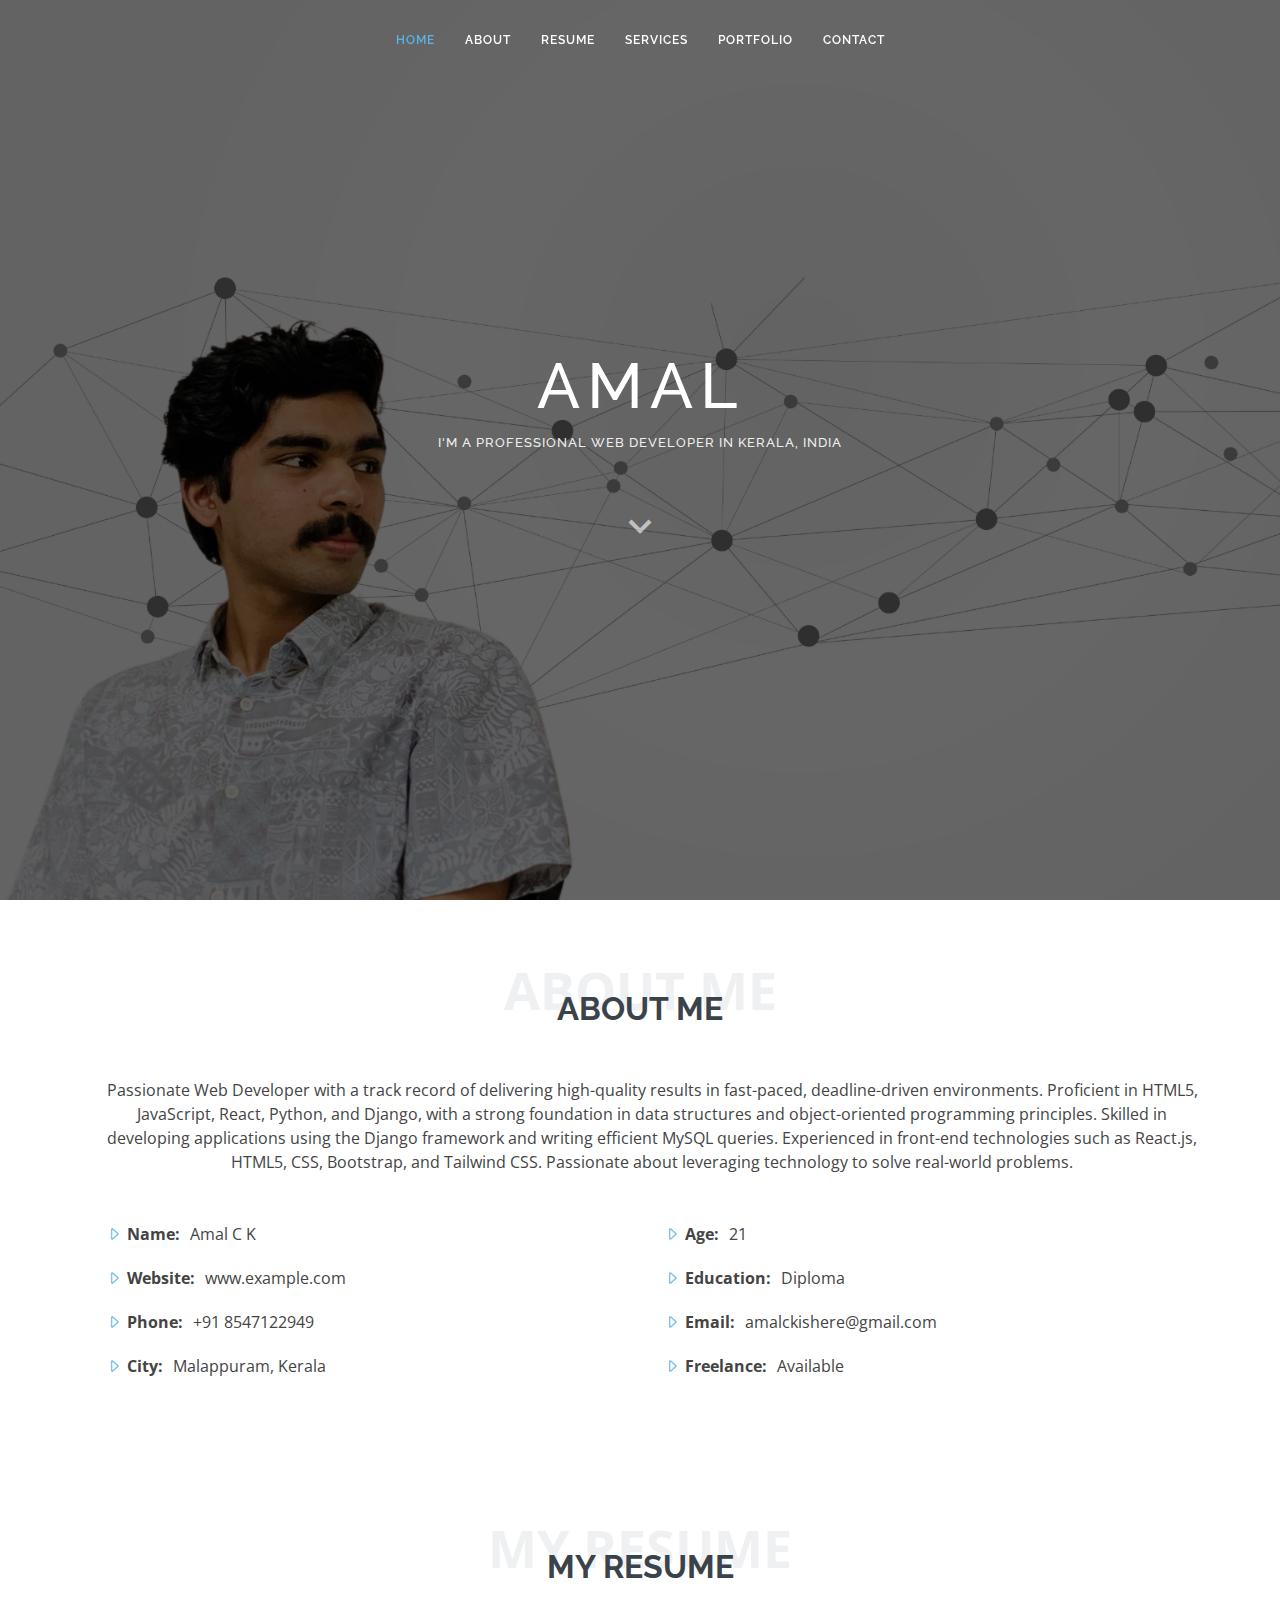
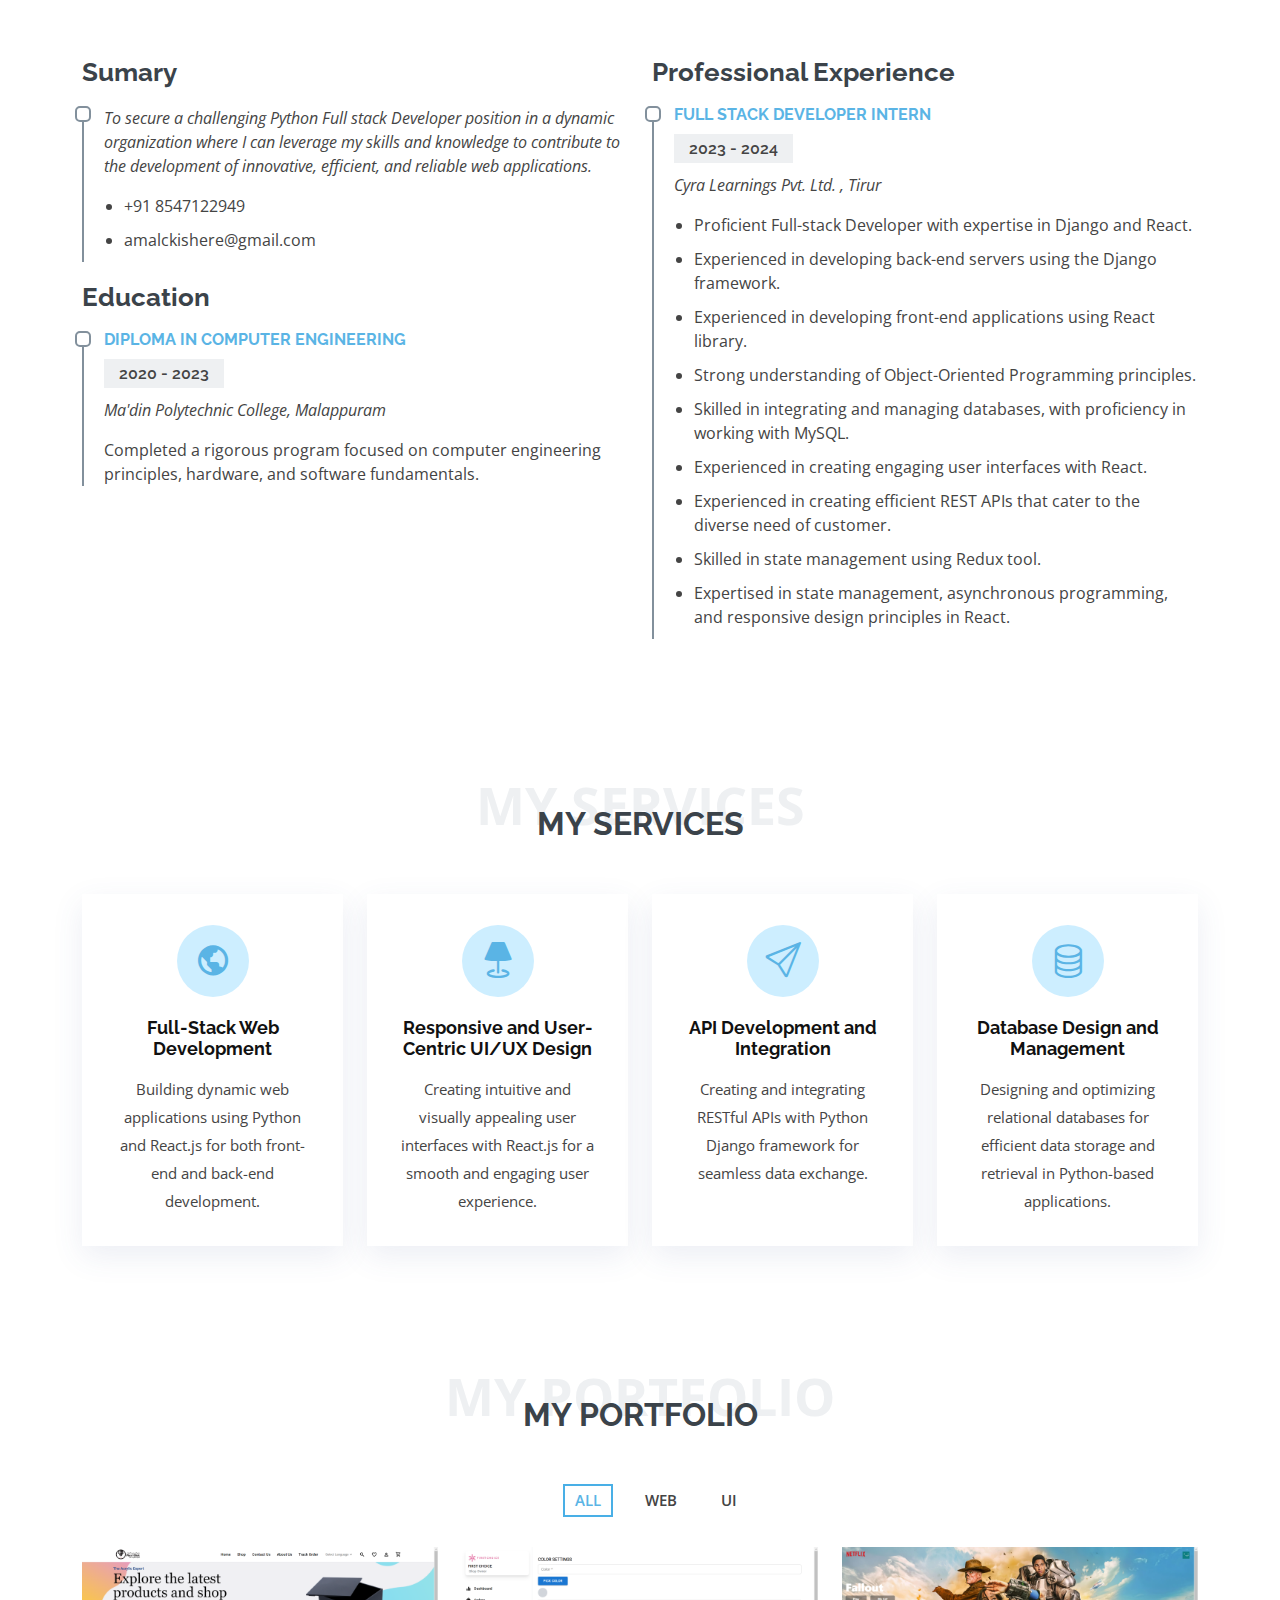
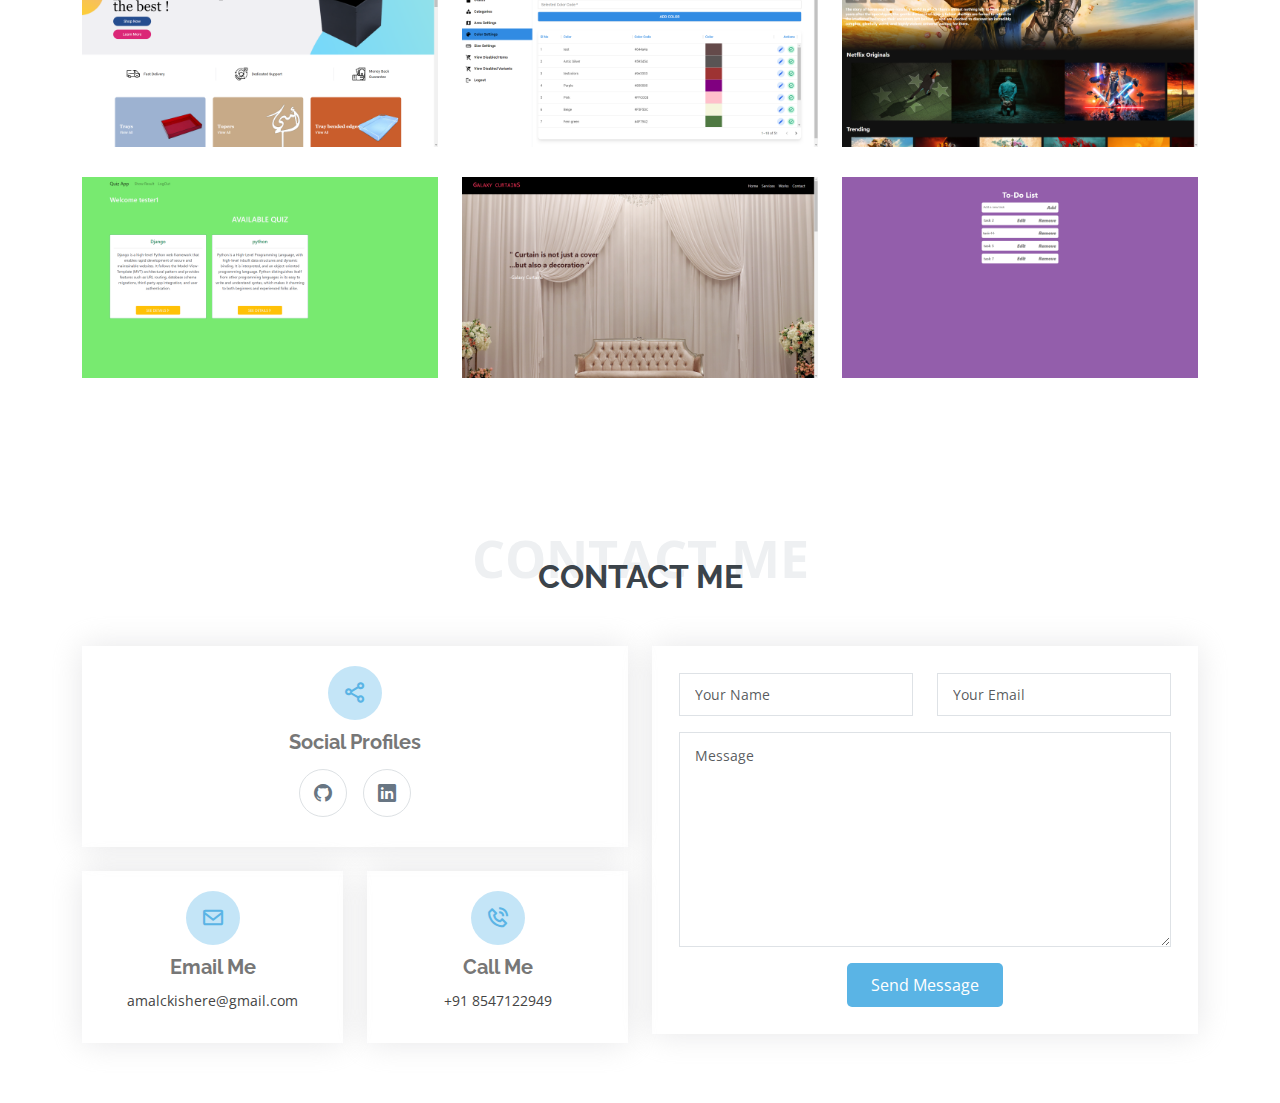
==== index.html @ 9fafeb35 "v1" ====
<!DOCTYPE html>
<html lang="en">

<head>
  <meta charset="utf-8">
  <meta content="width=device-width, initial-scale=1.0" name="viewport">

  <title>Amal C K</title>
  <meta content="" name="description">
  <meta content="" name="keywords">

  <!-- Favicons -->
  <link href="assets/img/favicon.ico" rel="icon">
  <link href="assets/img/apple-touch-icon.png" rel="apple-touch-icon">

  <!-- Google Fonts -->
  <link
    href="https://fonts.googleapis.com/css?family=Open+Sans:300,300i,400,400i,600,600i,700,700i|Raleway:300,300i,400,400i,500,500i,600,600i,700,700i|Satisfy"
    rel="stylesheet">

  <!-- Vendor CSS Files -->
  <link href="assets/vendor/bootstrap/css/bootstrap.min.css" rel="stylesheet">
  <link href="assets/vendor/bootstrap-icons/bootstrap-icons.css" rel="stylesheet">
  <link href="assets/vendor/boxicons/css/boxicons.min.css" rel="stylesheet">
  <link href="assets/vendor/glightbox/css/glightbox.min.css" rel="stylesheet">
  <link href="assets/vendor/swiper/swiper-bundle.min.css" rel="stylesheet">

  <!-- Template Main CSS File -->
  <link href="assets/css/style.css" rel="stylesheet">

</head>

<body>

  <!-- ======= Header ======= -->
  <header id="header" class="fixed-top d-flex justify-content-center align-items-center header-transparent">

    <nav id="navbar" class="navbar">
      <ul>
        <li><a class="nav-link scrollto active" href="#hero">Home</a></li>
        <li><a class="nav-link scrollto" href="#about">About</a></li>
        <li><a class="nav-link scrollto" href="#resume">Resume</a></li>
        <li><a class="nav-link scrollto" href="#services">Services</a></li>
        <li><a class="nav-link scrollto " href="#portfolio">Portfolio</a></li>
        <li><a class="nav-link scrollto" href="#contact">Contact</a></li>
      </ul>
      <i class="bi bi-list mobile-nav-toggle"></i>
    </nav><!-- .navbar -->

  </header><!-- End Header -->

  <!-- ======= Hero Section ======= -->
  <section id="hero">
    <div class="hero-container">
      <h1>Amal</h1>
      <h2>I'm a Professional Web Developer In Kerala, India</h2>
      <a href="#about" class="btn-scroll scrollto" title="Scroll Down"><i class="bx bx-chevron-down"></i></a>
    </div>
  </section><!-- End Hero -->

  <main id="main">

    <!-- ======= About Me Section ======= -->
    <section id="about" class="about">
      <div class="container">

        <div class="section-title">
          <span>About Me</span>
          <h2>About Me</h2>

        </div>

        <div class="row">
          <div class="d-flex flex-column align-items-stretch">
            <div class="content ps-lg-4 d-flex flex-column justify-content-center">
              <div class="mb-5 text-center">
                <p class="mx-auto">
                  Passionate Web Developer with a track record of delivering high-quality results in fast-paced,
                  deadline-driven environments.
                  Proficient in HTML5, JavaScript, React, Python, and Django, with a strong foundation in data
                  structures and object-oriented programming principles.
                  Skilled in developing applications using the Django framework and writing efficient MySQL queries.
                  Experienced in front-end technologies such as React.js, HTML5, CSS, Bootstrap, and Tailwind CSS.
                  Passionate about leveraging technology to solve real-world problems.
                </p>
              </div>
              <div class="row">
                <div class="col-lg-6">
                  <ul>
                    <li><i class="bi bi-caret-right"></i> <strong>Name:</strong> <span>Amal C K</span></li>
                    <li><i class="bi bi-caret-right"></i> <strong>Website:</strong> <span>www.example.com</span></li>
                    <li><i class="bi bi-caret-right"></i> <strong>Phone:</strong> <span>+91 8547122949</span></li>
                    <li><i class="bi bi-caret-right"></i> <strong>City:</strong> <span>Malappuram, Kerala</span></li>
                  </ul>
                </div>
                <div class="col-lg-6">
                  <ul>
                    <li><i class="bi bi-caret-right"></i> <strong>Age:</strong> <span>21</span></li>
                    <li><i class="bi bi-caret-right"></i> <strong>Education:</strong> <span>Diploma</span></li>
                    <li><i class="bi bi-caret-right"></i> <strong>Email:</strong> <span>amalckishere@gmail.com</span>
                    </li>
                    <li><i class="bi bi-caret-right"></i> <strong>Freelance:</strong> <span>Available</span></li>
                  </ul>
                </div>
              </div>
            </div>
            <!-- End .content-->
          </div>
        </div>

      </div>
    </section><!-- End About Me Section -->

    <!-- ======= My Resume Section ======= -->
    <section id="resume" class="resume">
      <div class="container">

        <div class="section-title">
          <span>My Resume</span>
          <h2>My Resume</h2>
          <!-- <p>Sit sint consectetur velit quisquam cupiditate impedit suscipit alias</p> -->
        </div>

        <div class="row">
          <div class="col-lg-6">
            <h3 class="resume-title">Sumary</h3>
            <div class="resume-item pb-0">
              <p><em>To secure a challenging Python Full stack Developer position in a dynamic organization where I can
                  leverage my skills and knowledge to
                  contribute to the development of innovative, efficient, and reliable web applications.
                </em></p>
              <p>
              <ul>
                <li>+91 8547122949</li>
                <li>amalckishere@gmail.com</li>
              </ul>
              </p>
            </div>

            <h3 class="resume-title">Education</h3>
            <div class="resume-item">
              <h4>Diploma in Computer Engineering</h4>
              <h5>2020 - 2023</h5>
              <p><em>Ma'din Polytechnic College, Malappuram</em></p>
              <p>Completed a rigorous program focused on computer engineering principles, hardware, and software
                fundamentals.</p>
            </div>
          </div>
          <div class="col-lg-6">
            <h3 class="resume-title">Professional Experience</h3>
            <div class="resume-item">
              <h4>Full stack Developer Intern</h4>
              <h5>2023 - 2024</h5>
              <p><em>Cyra Learnings Pvt. Ltd. , Tirur</em></p>
              <p>
              <ul>
                <li>Proficient Full-stack Developer with expertise in Django and React.</li>
                <li>Experienced in developing back-end servers using the Django framework. </li>
                <li>Experienced in developing front-end applications using React library.</li>
                <li>Strong understanding of Object-Oriented Programming principles.</li>
                <li>Skilled in integrating and managing databases, with proficiency in working with MySQL.</li>
                <li>Experienced in creating engaging user interfaces with React.</li>
                <li>Experienced in creating efficient REST APIs that cater to the diverse need of customer.</li>
                <li>Skilled in state management using Redux tool.</li>
                <li>Expertised in state management, asynchronous programming, and responsive design principles in React.
                </li>
              </ul>
              </p>
            </div>
          </div>
        </div>
      </div>
    </section><!-- End My Resume Section -->

    <!-- ======= My Services Section ======= -->
    <section id="services" class="services">
      <div class="container">

        <div class="section-title">
          <span>My Services</span>
          <h2>My Services</h2>
          <!-- <p>Sit sint consectetur velit quisquam cupiditate impedit suscipit alias</p> -->
        </div>

        <div class="row">
          <div class="col-md-6 col-lg-3 d-flex align-items-stretch mb-5 mb-lg-0">
            <div class="icon-box">
              <div class="icon"><i class="bx bx-world"></i></div>
              <h4 class="title"><a class="scrollto " href="#portfolio">Full-Stack Web Development</a></h4>
              <p class="description">Building dynamic web applications using Python and React.js for both front-end and
                back-end development.</p>
            </div>
          </div>

          <div class="col-md-6 col-lg-3 d-flex align-items-stretch mb-5 mb-lg-0">
            <div class="icon-box">
              <div class="icon"><i class="bi bi-lamp-fill"></i></div>
              <h4 class="title"><a class="scrollto " href="#portfolio">Responsive and User-Centric UI/UX Design</a></h4>
              <p class="description">Creating intuitive and visually appealing user interfaces with React.js for a
                smooth and engaging user experience.</p>
            </div>
          </div>

          <div class="col-md-6 col-lg-3 d-flex align-items-stretch mb-5 mb-lg-0">
            <div class="icon-box">
              <div class="icon"><i class="bi bi-send"></i></div>
              <h4 class="title"><a class="scrollto " href="#portfolio">API Development and Integration</a></h4>
              <p class="description">Creating and integrating RESTful APIs with Python Django framework for seamless
                data exchange.</p>
            </div>
          </div>

          <div class="col-md-6 col-lg-3 d-flex align-items-stretch mb-5 mb-lg-0">
            <div class="icon-box">
              <div class="icon"><i class="bi bi-database"></i></div>
              <h4 class="title"><a class="scrollto " href="#portfolio">Database Design and Management</a></h4>
              <p class="description">Designing and optimizing relational databases for efficient data storage and
                retrieval in Python-based applications.</p>
            </div>
          </div>

        </div>

      </div>
    </section><!-- End My Services Section -->

    <!-- ======= My Portfolio Section ======= -->
    <section id="portfolio" class="portfolio">
      <div class="container">

        <div class="section-title">
          <span>My Portfolio</span>
          <h2>My Portfolio</h2>
        </div>

        <ul id="portfolio-flters" class="d-flex justify-content-center">
          <li data-filter="*" class="filter-active">All</li>
          <li data-filter=".filter-web">Web</li>
          <li data-filter=".filter-ui">UI</li>
        </ul>

        <div class="row portfolio-container">

          <div class="col-lg-4 col-md-6 portfolio-item filter-web">
            <a href="plexiclick-details.html" class="details-link" title="More Details">
              <div class="portfolio-img"><img src="assets/img/portfolio/plexiclick/plexiclick-home.png" class="img-fluid" alt=""></div>
              <div class="portfolio-info">
                <h4>Plexi Clicks</h4>
                <p>E-commerce web application</p>
              </div>
            </a>
          </div>

          <div class="col-lg-4 col-md-6 portfolio-item filter-ui">
            <a href="firstchoice-details.html" class="details-link" title="More Details">
              <div class="portfolio-img"><img src="assets/img/portfolio/firstchoice/firstchoice-home.png" class="img-fluid" alt=""></div>
              <div class="portfolio-info">
                <h4>First Choice</h4>
                <p>Admin Panel for E-commerce web application</p>
              </div>
            </a>
          </div>

          <div class="col-lg-4 col-md-6 portfolio-item filter-ui">
            <a href="netflix-details.html" class="details-link" title="More Details">
              <div class="portfolio-img"><img src="assets/img/portfolio/netflix/netflix-home.png" class="img-fluid" alt=""></div>
              <div class="portfolio-info">
                <h4>Netflix</h4>
                <p>UI clone using react.js</p>
              </div>
            </a>
          </div>

          <div class="col-lg-4 col-md-6 portfolio-item filter-web">
            <a href="quizbox-details.html" class="details-link" title="More Details">
              <div class="portfolio-img"><img src="assets/img/portfolio/quizbox/quizbox-home.png" class="img-fluid" alt=""></div>
              <div class="portfolio-info">
                <h4>QuizBox</h4>
                <p>MCQ Web application</p>
              </div>
            </a>
          </div>

          <div class="col-lg-4 col-md-6 portfolio-item filter-web">
            <a href="galaxy-details.html" class="details-link" title="More Details">
              <div class="portfolio-img"><img src="assets/img/portfolio/galaxy/galaxy-home.png" class="img-fluid" alt=""></div>
              <div class="portfolio-info">
                <h4>Galaxy Curtains</h4>
                <p>Static Website for Galaxy Curtains</p>
              </div>
            </a>
          </div>

          <div class="col-lg-4 col-md-6 portfolio-item filter-ui">
            <a href="todo-details.html" class="details-link" title="More Details">
              <div class="portfolio-img"><img src="assets/img/portfolio/todo/todo-home.png" class="img-fluid" alt=""></div>
              <div class="portfolio-info">
                <h4>Todo</h4>
                <p>Basic todo application using react.js</p>
              </div>
            </a>
          </div>

        </div>

      </div>
    </section><!-- End My Portfolio Section -->
    <!-- ======= Contact Me Section ======= -->
    <section id="contact" class="contact">
      <div class="container">

        <div class="section-title">
          <span>Contact Me</span>
          <h2>Contact Me</h2>
        </div>

        <div class="row">

          <div class="col-lg-6">

            <div class="row">
              <div class="col-md-12">
                <div class="info-box">
                  <i class="bx bx-share-alt"></i>
                  <h3>Social Profiles</h3>
                  <div class="social-links">
                    <!-- <a href="#" class="twitter"><i class="bi bi-twitter"></i></a>
                    <a href="#" class="facebook"><i class="bi bi-facebook"></i></a>
                    <a href="#" class="instagram"><i class="bi bi-instagram"></i></a> -->
                    <a href="https://github.com/amal-ck" target="_blank" rel="noopener noreferrer" class="github"><i class="bi bi-github"></i></a>
                    <a href="https://www.linkedin.com/in/amal-c-k/" target="_blank" rel="noopener noreferrer" class="linkedin"><i class="bi bi-linkedin"></i></a>
                  </div>
                </div>
              </div>
              <div class="col-md-6">
                <div class="info-box mt-4">
                  <i class="bx bx-envelope"></i>
                  <h3>Email Me</h3>
                  <p>amalckishere@gmail.com</p>
                </div>
              </div>
              <div class="col-md-6">
                <div class="info-box mt-4">
                  <i class="bx bx-phone-call"></i>
                  <h3>Call Me</h3>
                  <p>+91 8547122949</p>
                </div>
              </div>
            </div>

          </div>

          <div class="col-lg-6">
            <form action="https://api.web3forms.com/submit" method="POST" class="php-email-form">
              <div class="row">
                <input type="hidden" name="access_key" value="85ce269a-a20a-4e6d-b5da-5fd40c11bcf3">
                <div class="col-md-6 form-group">
                  <input type="text" name="name" class="form-control" id="name" placeholder="Your Name" required>
                </div>
                <div class="col-md-6 form-group mt-3 mt-md-0">
                  <input type="email" class="form-control" name="email" id="email" placeholder="Your Email" required>
                </div>
              </div>
              <div class="form-group mt-3">
                <textarea class="form-control" name="message" rows="9" placeholder="Message" required></textarea>
              </div>
              <div class="my-3">
                <div class="loading">Loading</div>
                <div class="error-message"></div>
                <div class="sent-message">Your message has been sent. Thank you!</div>
              </div>
              <div class="text-center"><button type="submit">Send Message</button></div>
            </form>
            </div>
            
        </div>

      </div>
    </section><!-- End Contact Me Section -->

  </main><!-- End #main -->
  <a href="#" class="back-to-top d-flex align-items-center justify-content-center"><i
      class="bi bi-arrow-up-short"></i></a>

  <!-- Vendor JS Files -->
  <script src="assets/vendor/bootstrap/js/bootstrap.bundle.min.js"></script>
  <script src="assets/vendor/glightbox/js/glightbox.min.js"></script>
  <script src="assets/vendor/isotope-layout/isotope.pkgd.min.js"></script>
  <script src="assets/vendor/swiper/swiper-bundle.min.js"></script>
  <script src="assets/vendor/waypoints/noframework.waypoints.js"></script>

  <!-- Template Main JS File -->
  <script src="assets/js/main.js"></script>

</body>

</html>
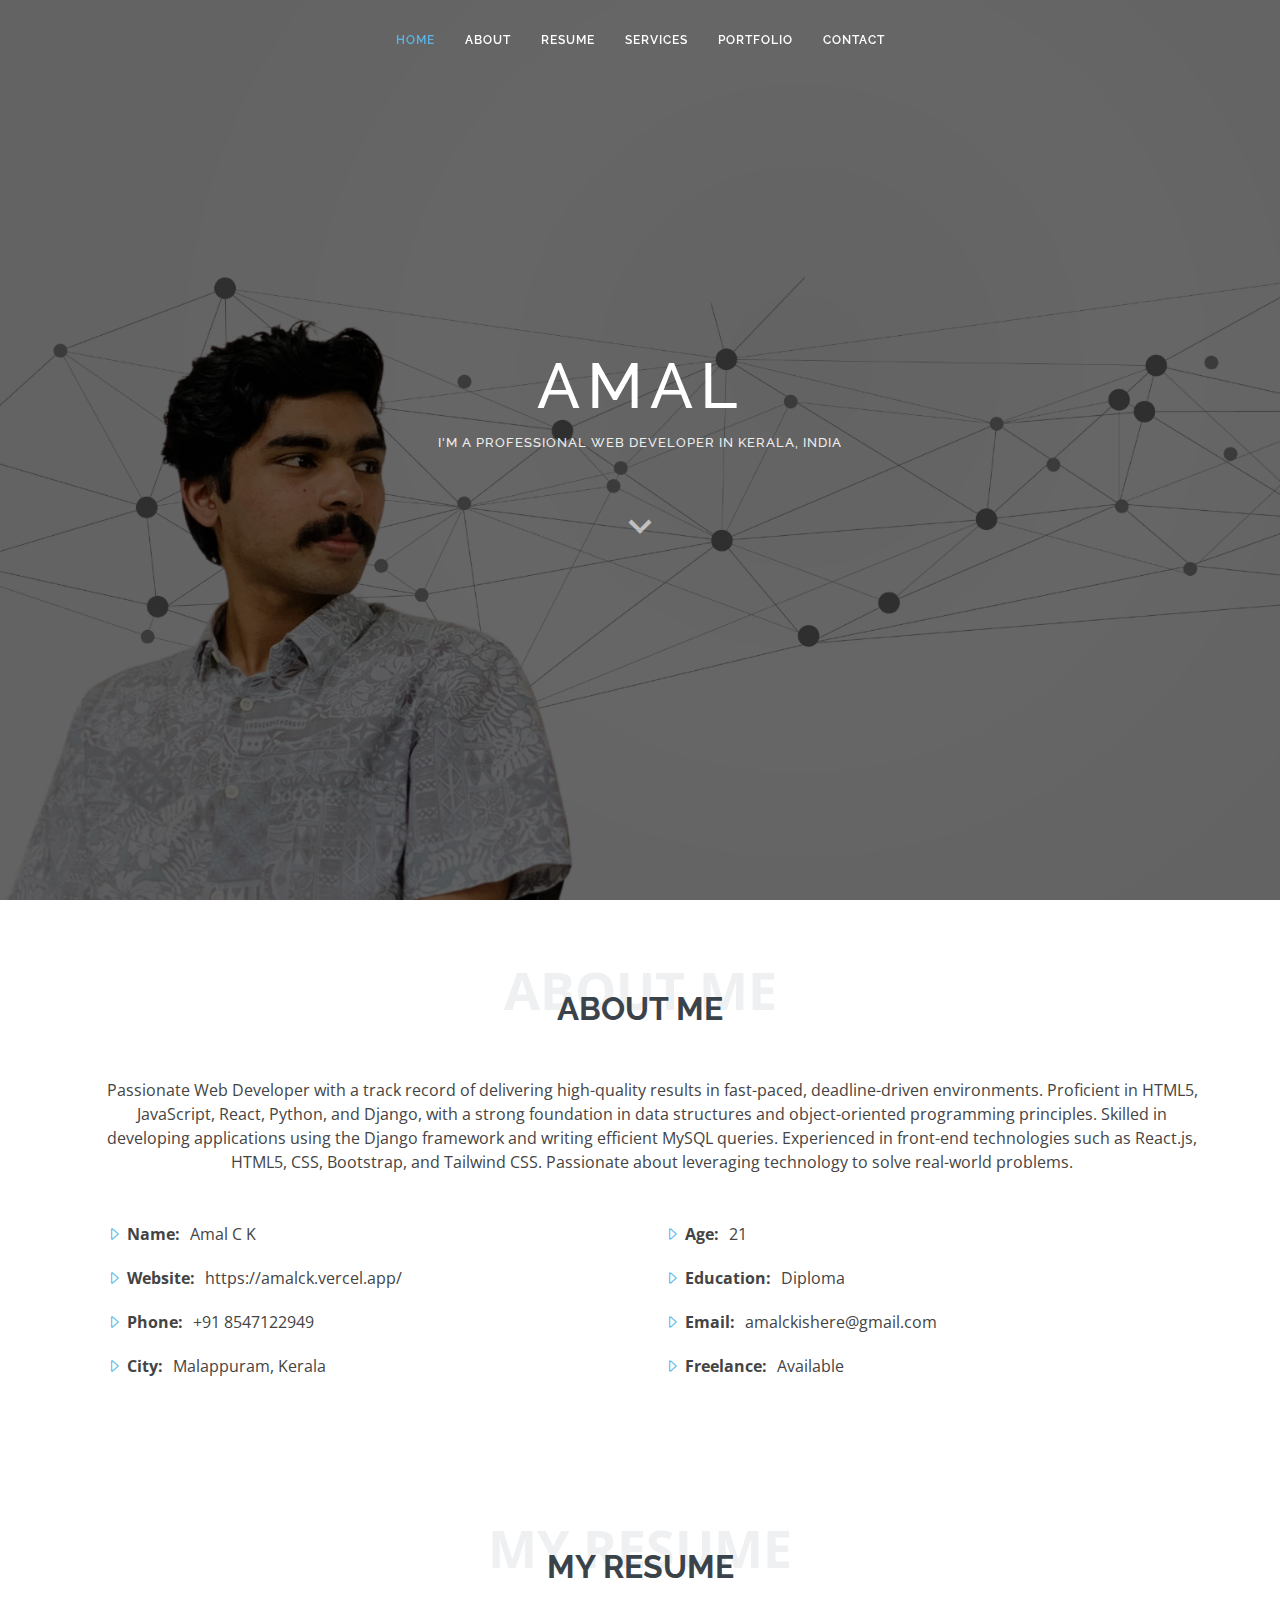
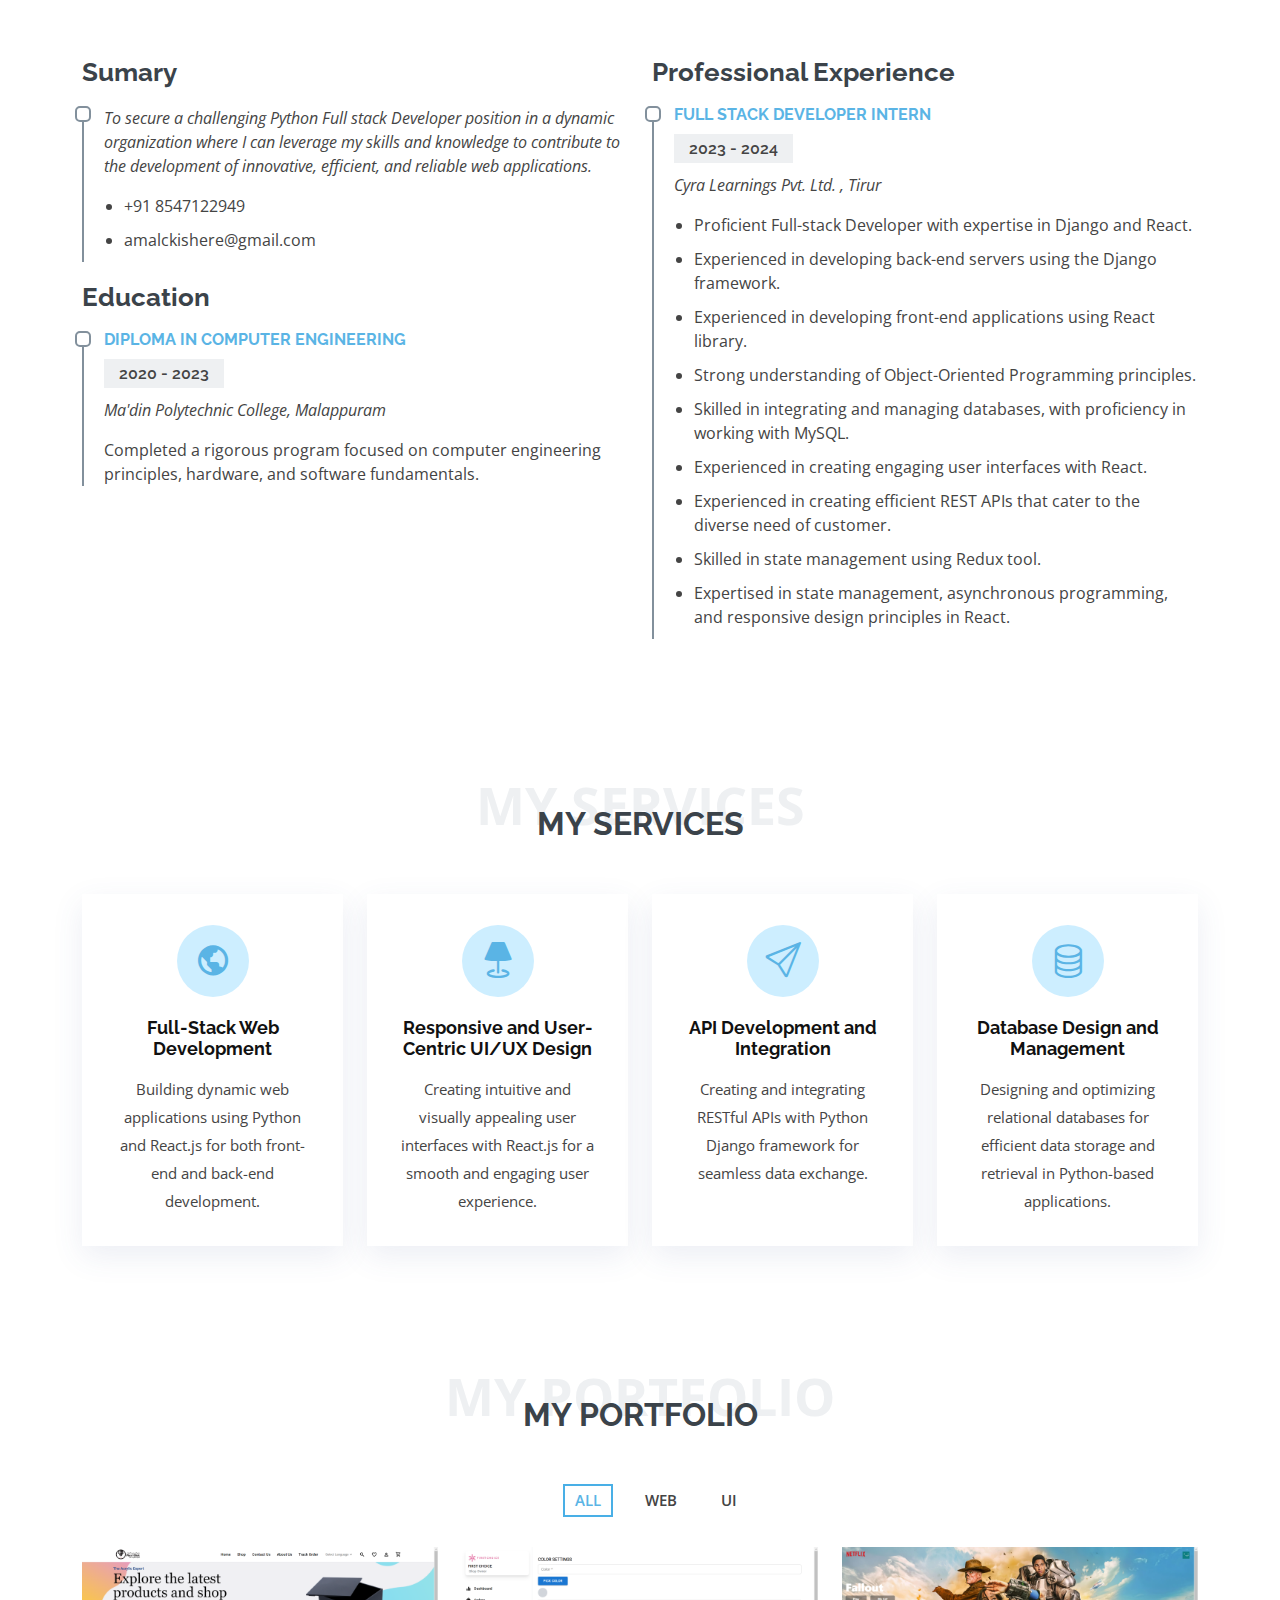
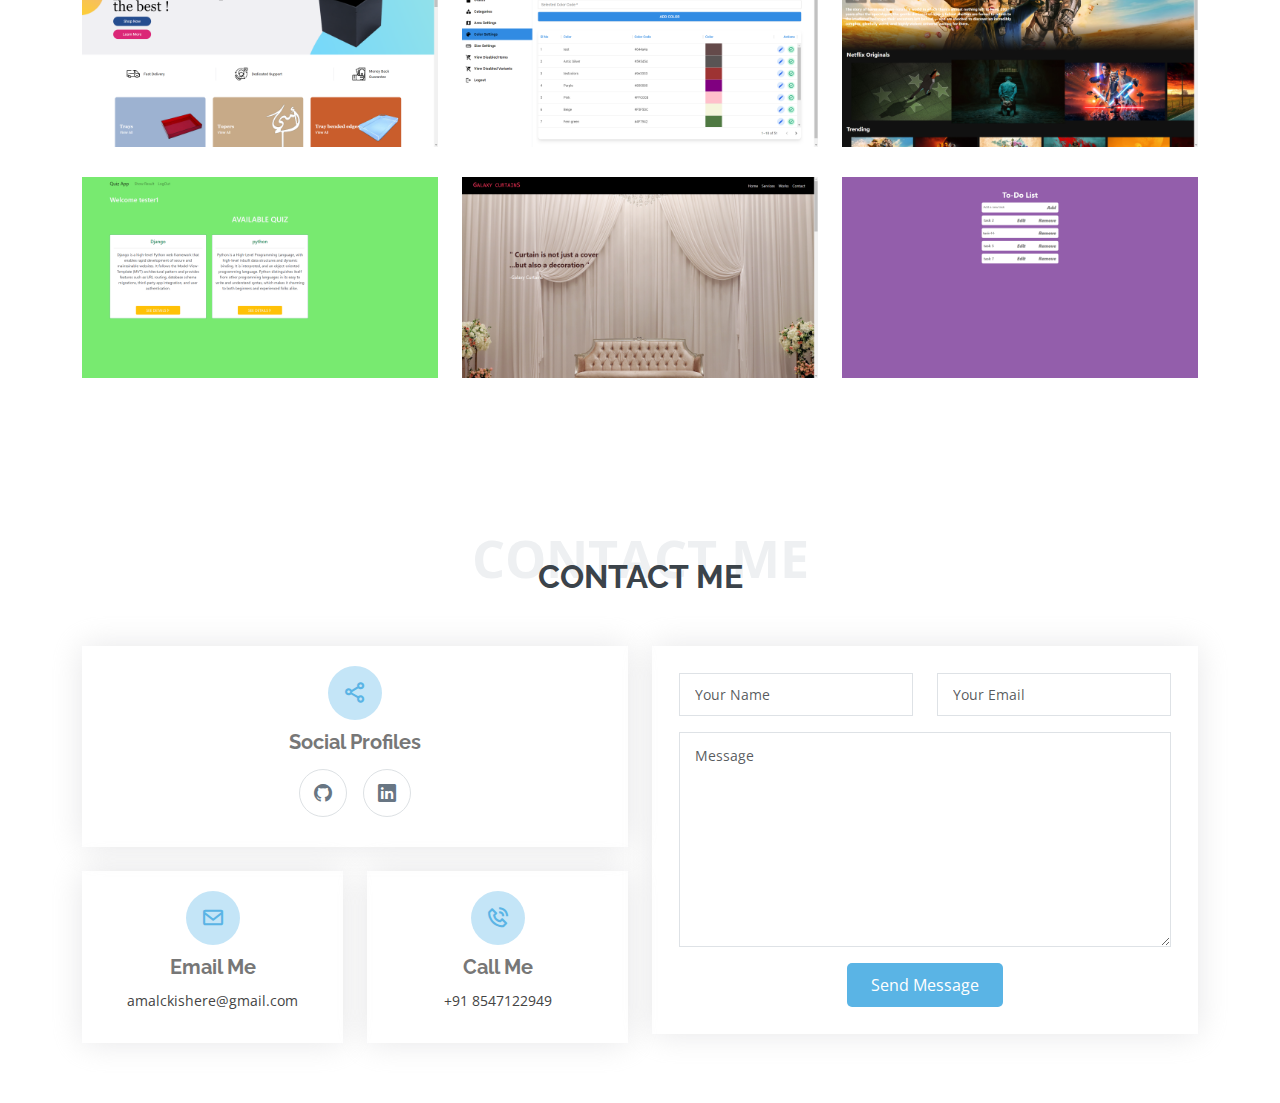
==== commit a2caf3f2: "v1.1" ====
--- a/index.html
+++ b/index.html
@@ -88,7 +88,7 @@
                 <div class="col-lg-6">
                   <ul>
                     <li><i class="bi bi-caret-right"></i> <strong>Name:</strong> <span>Amal C K</span></li>
-                    <li><i class="bi bi-caret-right"></i> <strong>Website:</strong> <span>www.example.com</span></li>
+                    <li><i class="bi bi-caret-right"></i> <strong>Website:</strong> <span>https://amalck.vercel.app/</span></li>
                     <li><i class="bi bi-caret-right"></i> <strong>Phone:</strong> <span>+91 8547122949</span></li>
                     <li><i class="bi bi-caret-right"></i> <strong>City:</strong> <span>Malappuram, Kerala</span></li>
                   </ul>
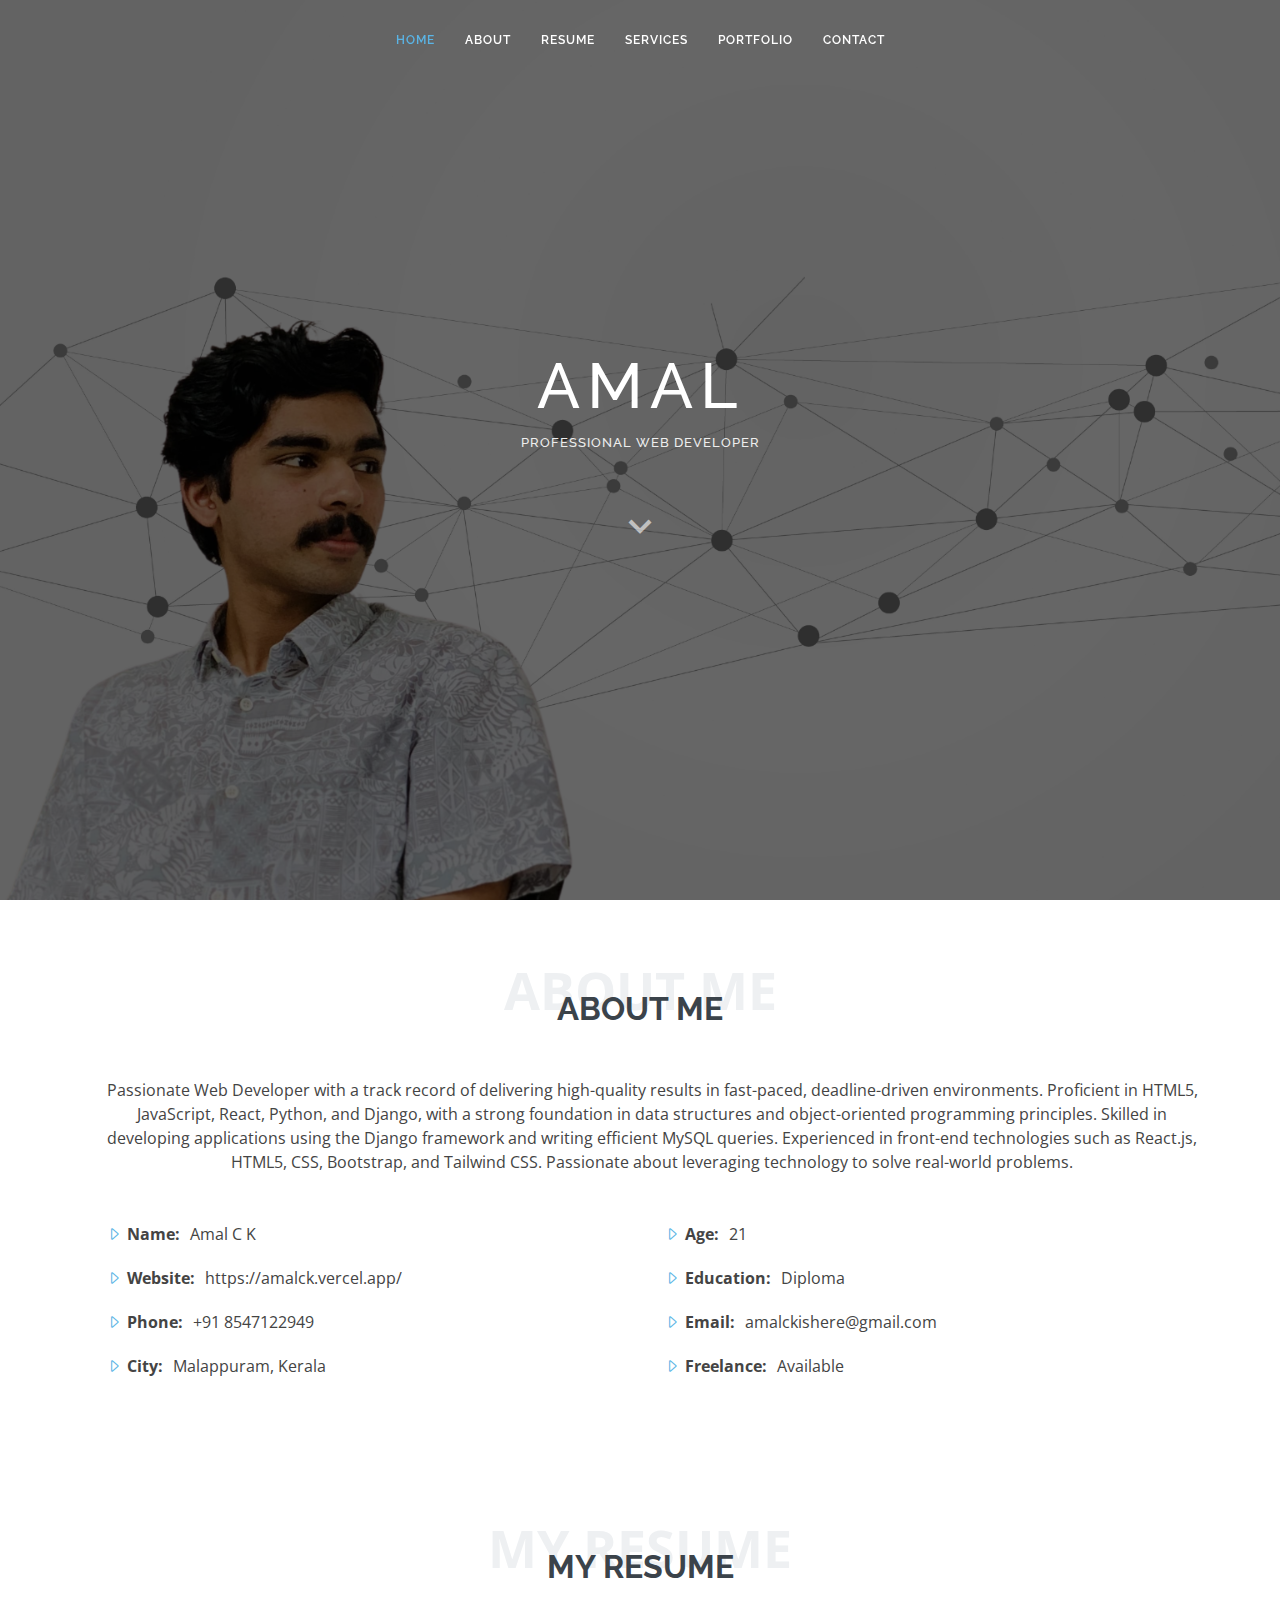
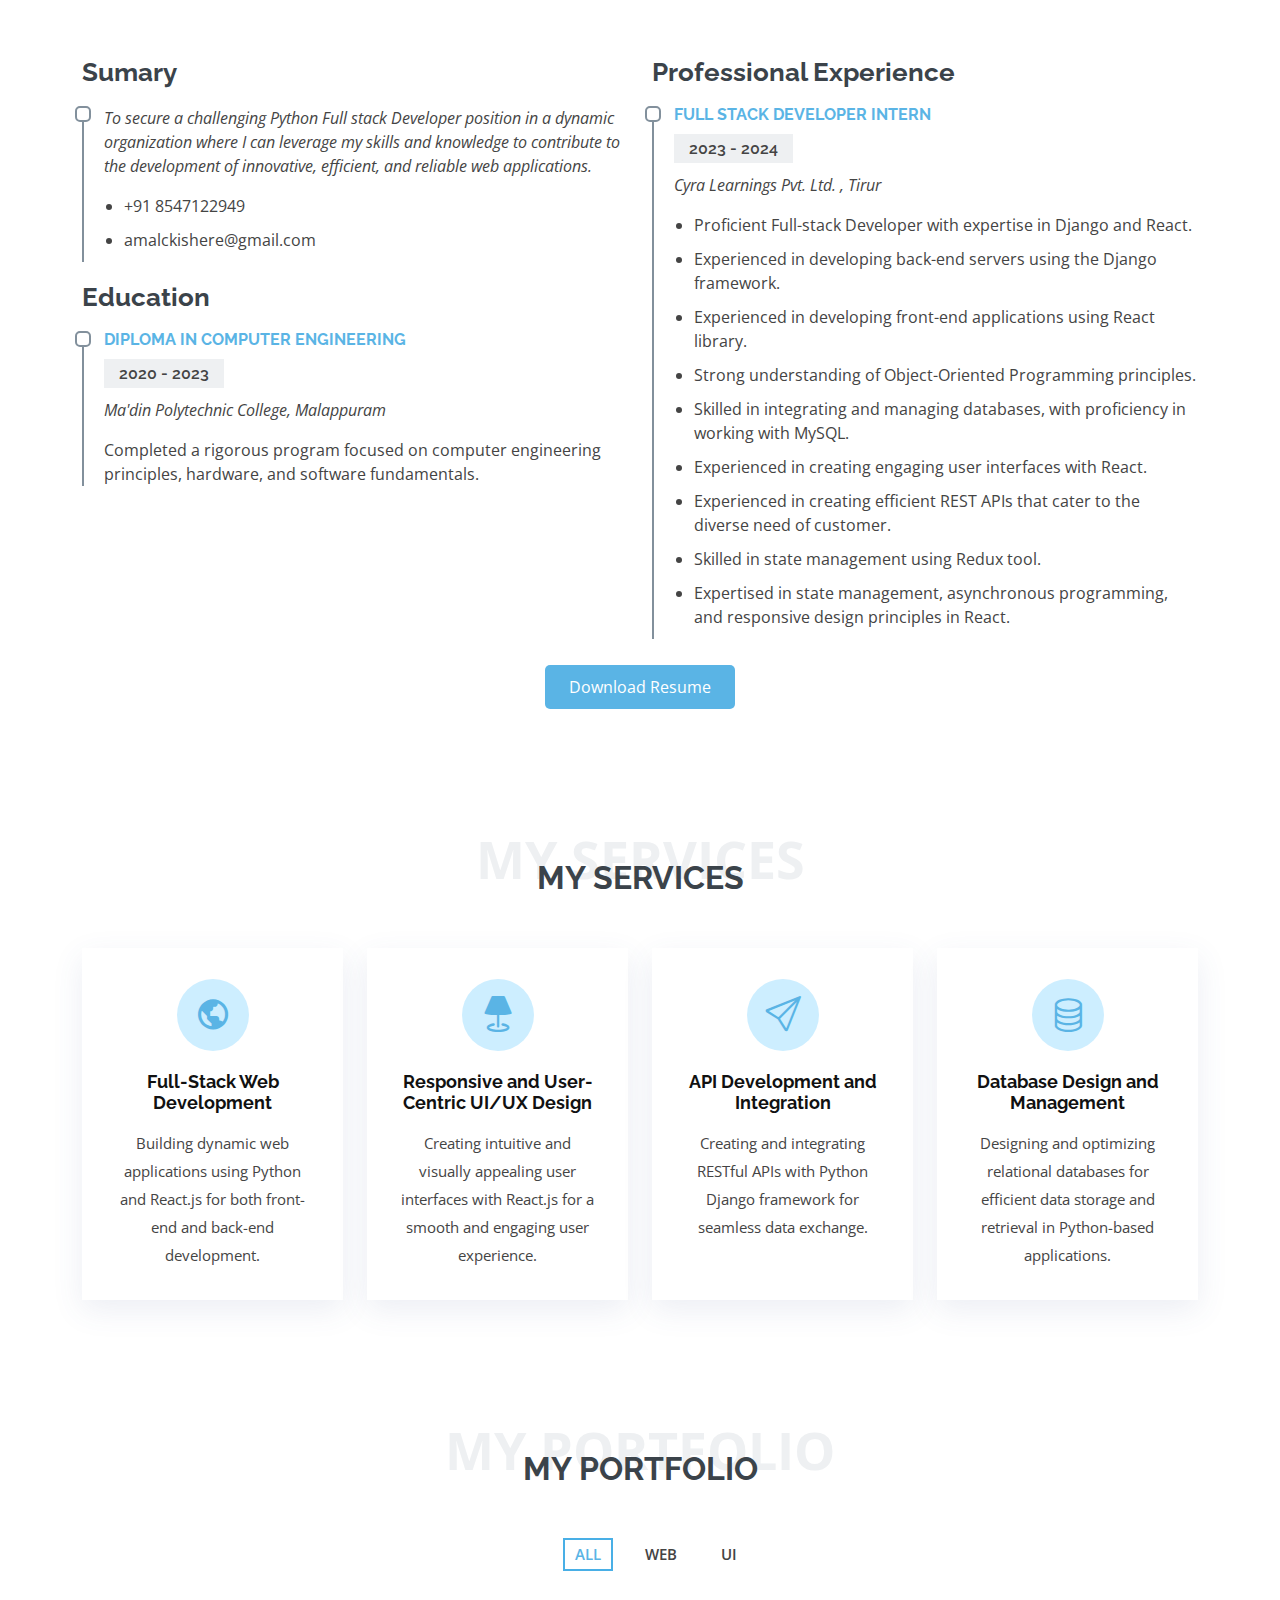
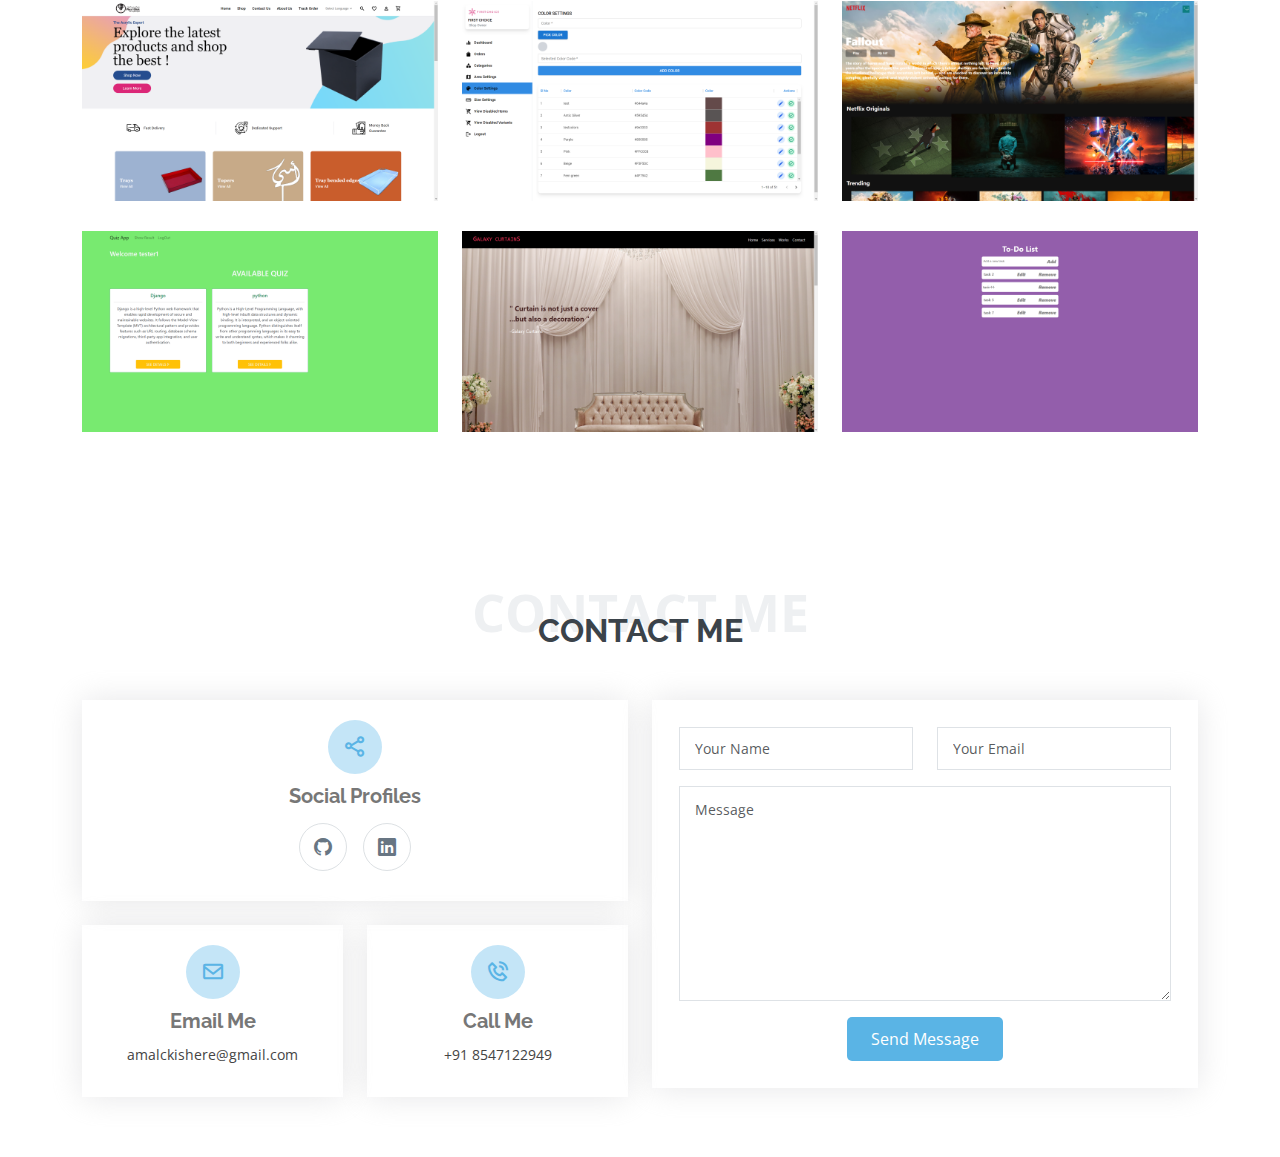
==== commit cc869262: "v1.2" ====
--- a/index.html
+++ b/index.html
@@ -53,7 +53,7 @@
   <section id="hero">
     <div class="hero-container">
       <h1>Amal</h1>
-      <h2>I'm a Professional Web Developer In Kerala, India</h2>
+      <h2>Professional Web Developer</h2>
       <a href="#about" class="btn-scroll scrollto" title="Scroll Down"><i class="bx bx-chevron-down"></i></a>
     </div>
   </section><!-- End Hero -->
@@ -169,6 +169,11 @@
             </div>
           </div>
         </div>
+        <div class="text-center">
+          <a href="/assets/file/resume of amal c k.pdf" download="Resume of Amal C K">
+            <button type="button">Download Resume</button>
+          </a>
+        </div>
       </div>
     </section><!-- End My Resume Section -->
 
--- a/assets/css/style.css
+++ b/assets/css/style.css
@@ -700,6 +700,19 @@
   background: #fff;
   border: 2px solid #82909c;
 }
+.resume .container button[type=button] {
+  background: rgb(90, 180, 229);
+  border: 0;
+  padding: 10px 24px;
+  color: #fff;
+  transition: 0.4s;
+  border-radius: 5px;
+  margin-top: 10px;
+}
+
+.resume .container button[type=button]:hover {
+  background: rgb(151, 213, 248);
+}
 
 /*--------------------------------------------------------------
 # My Services
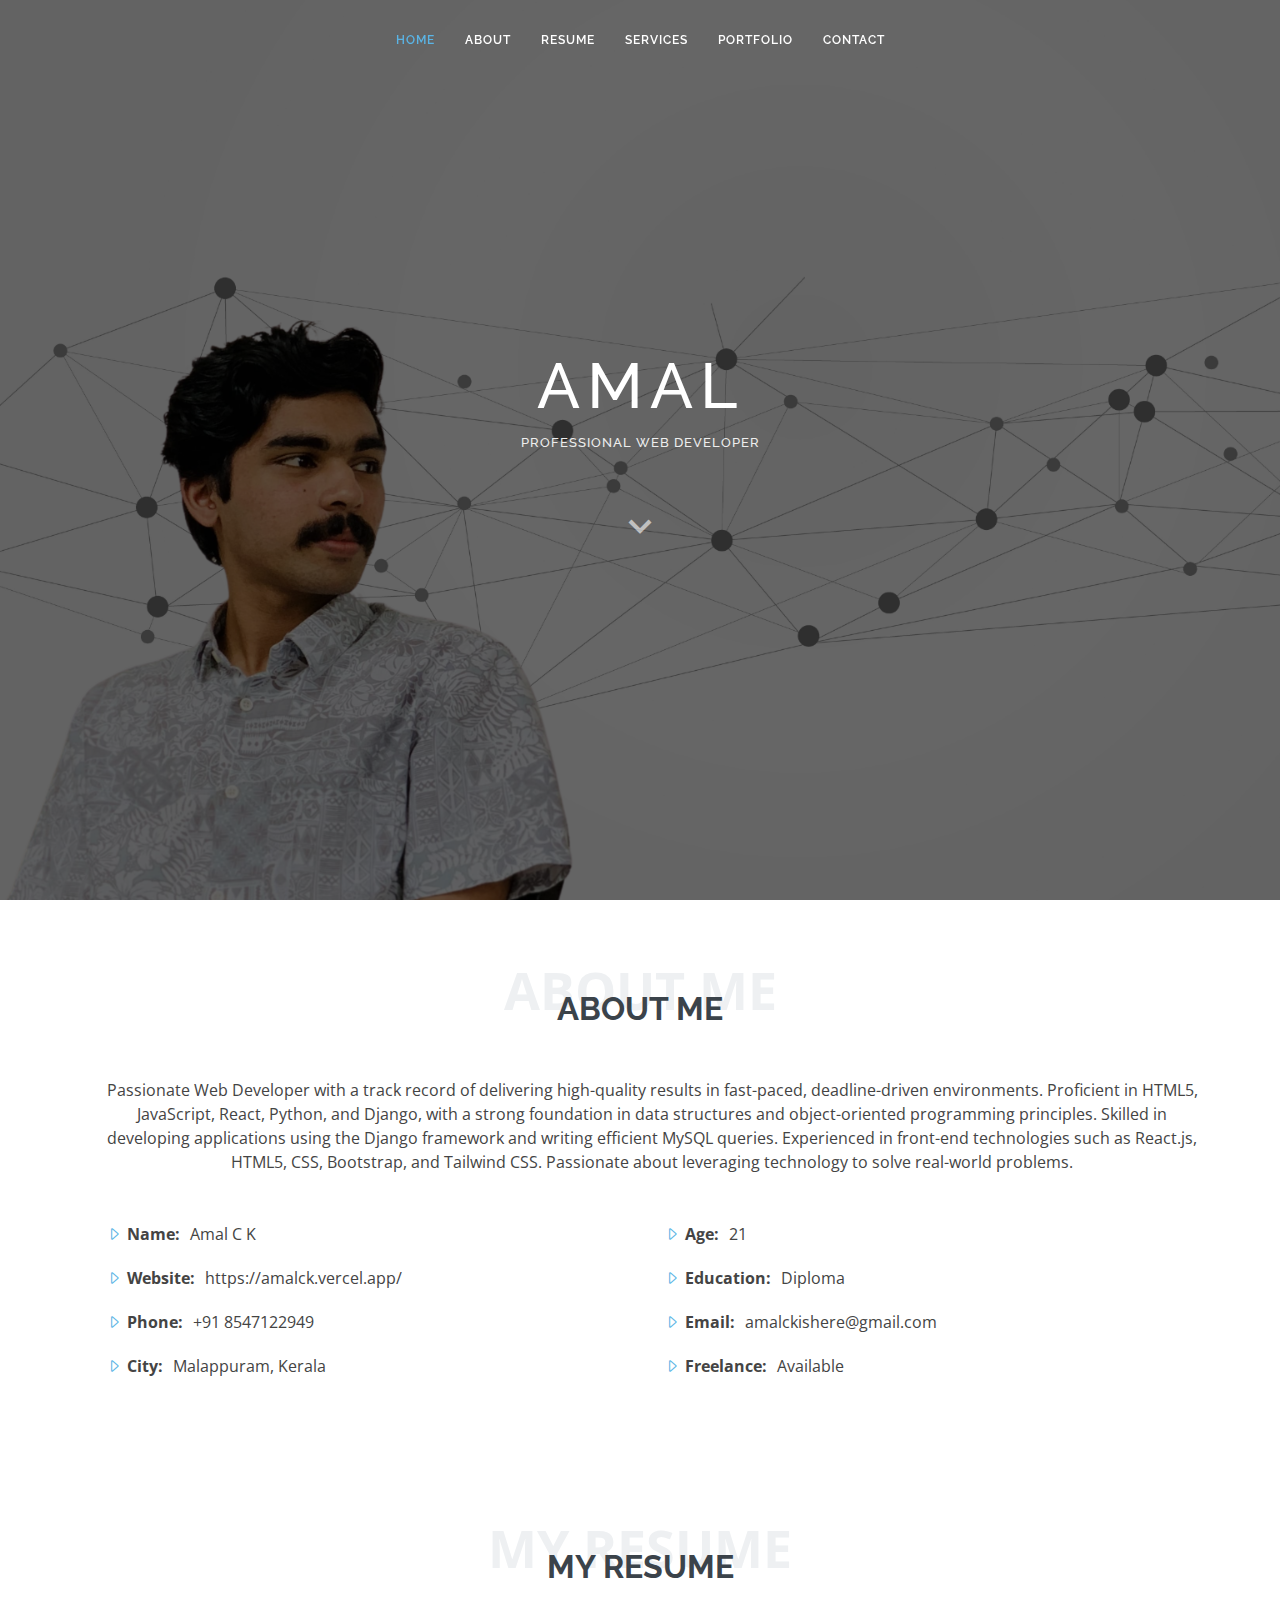
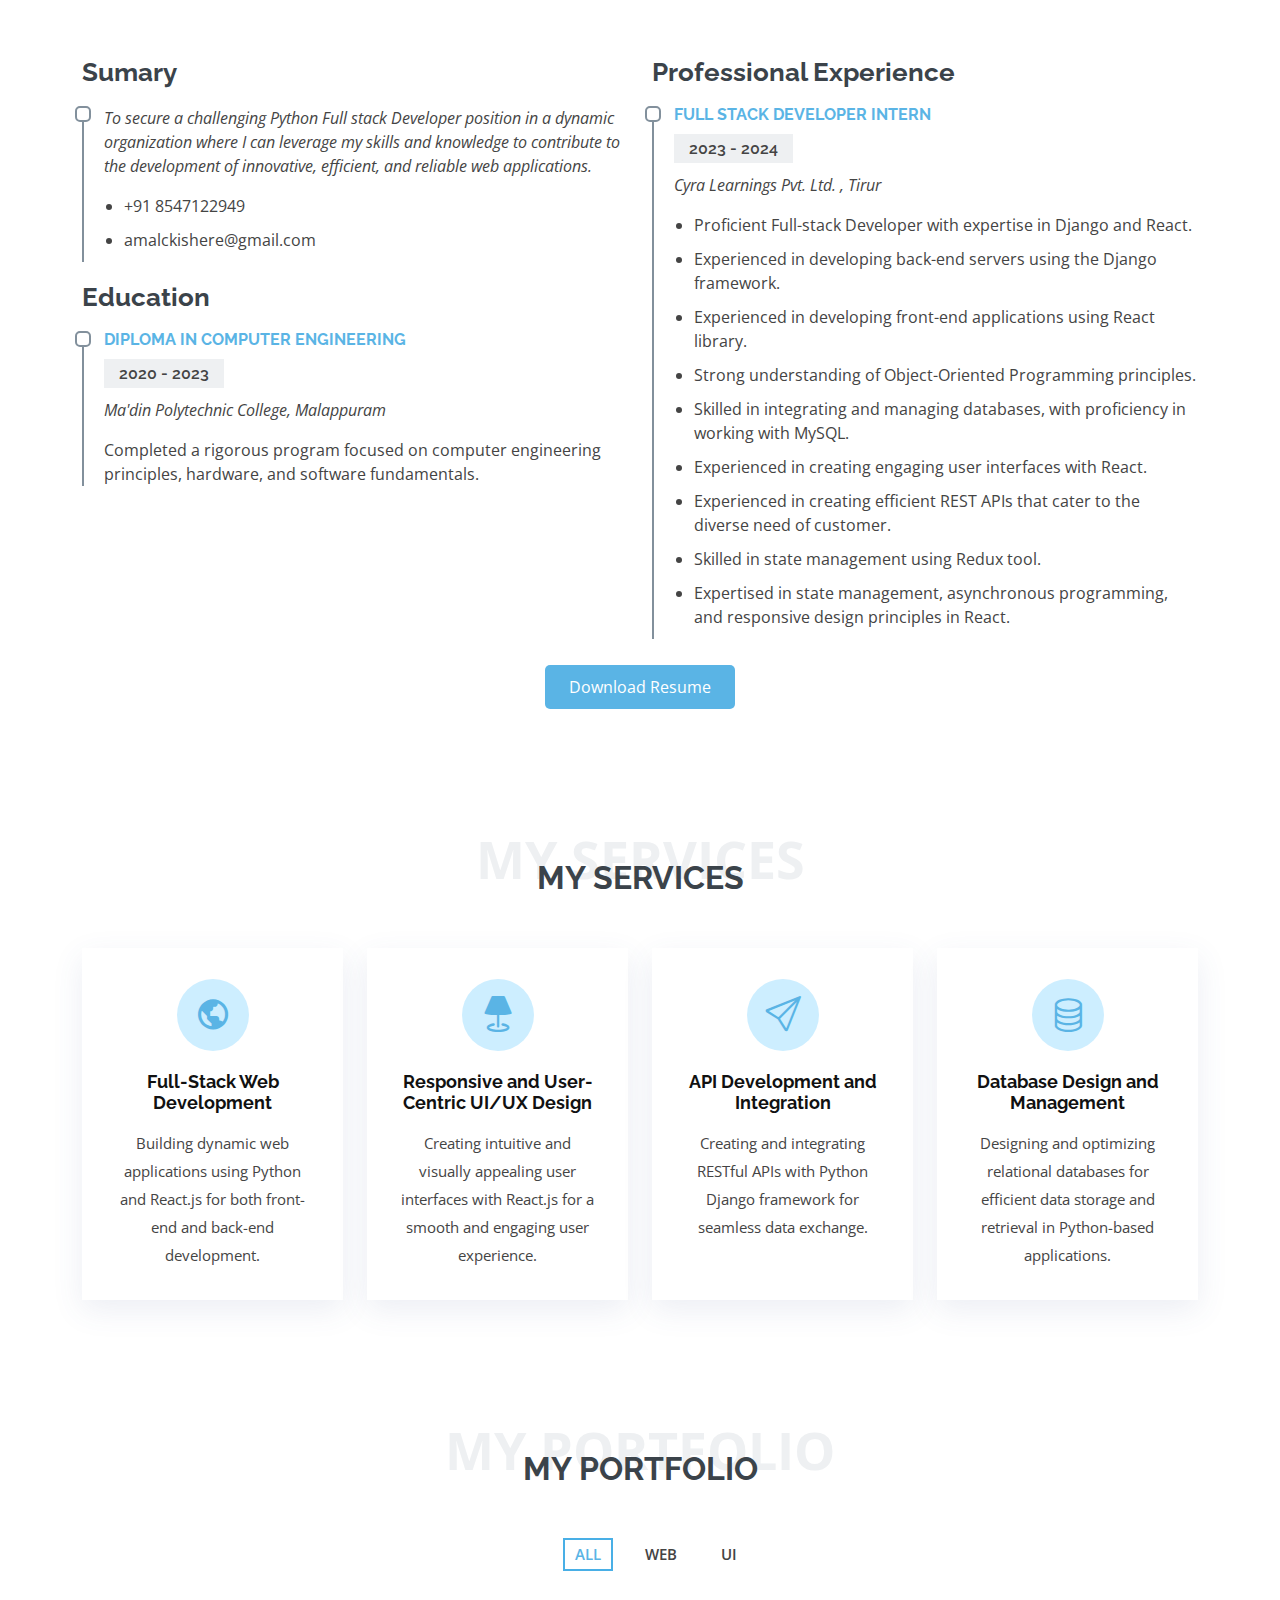
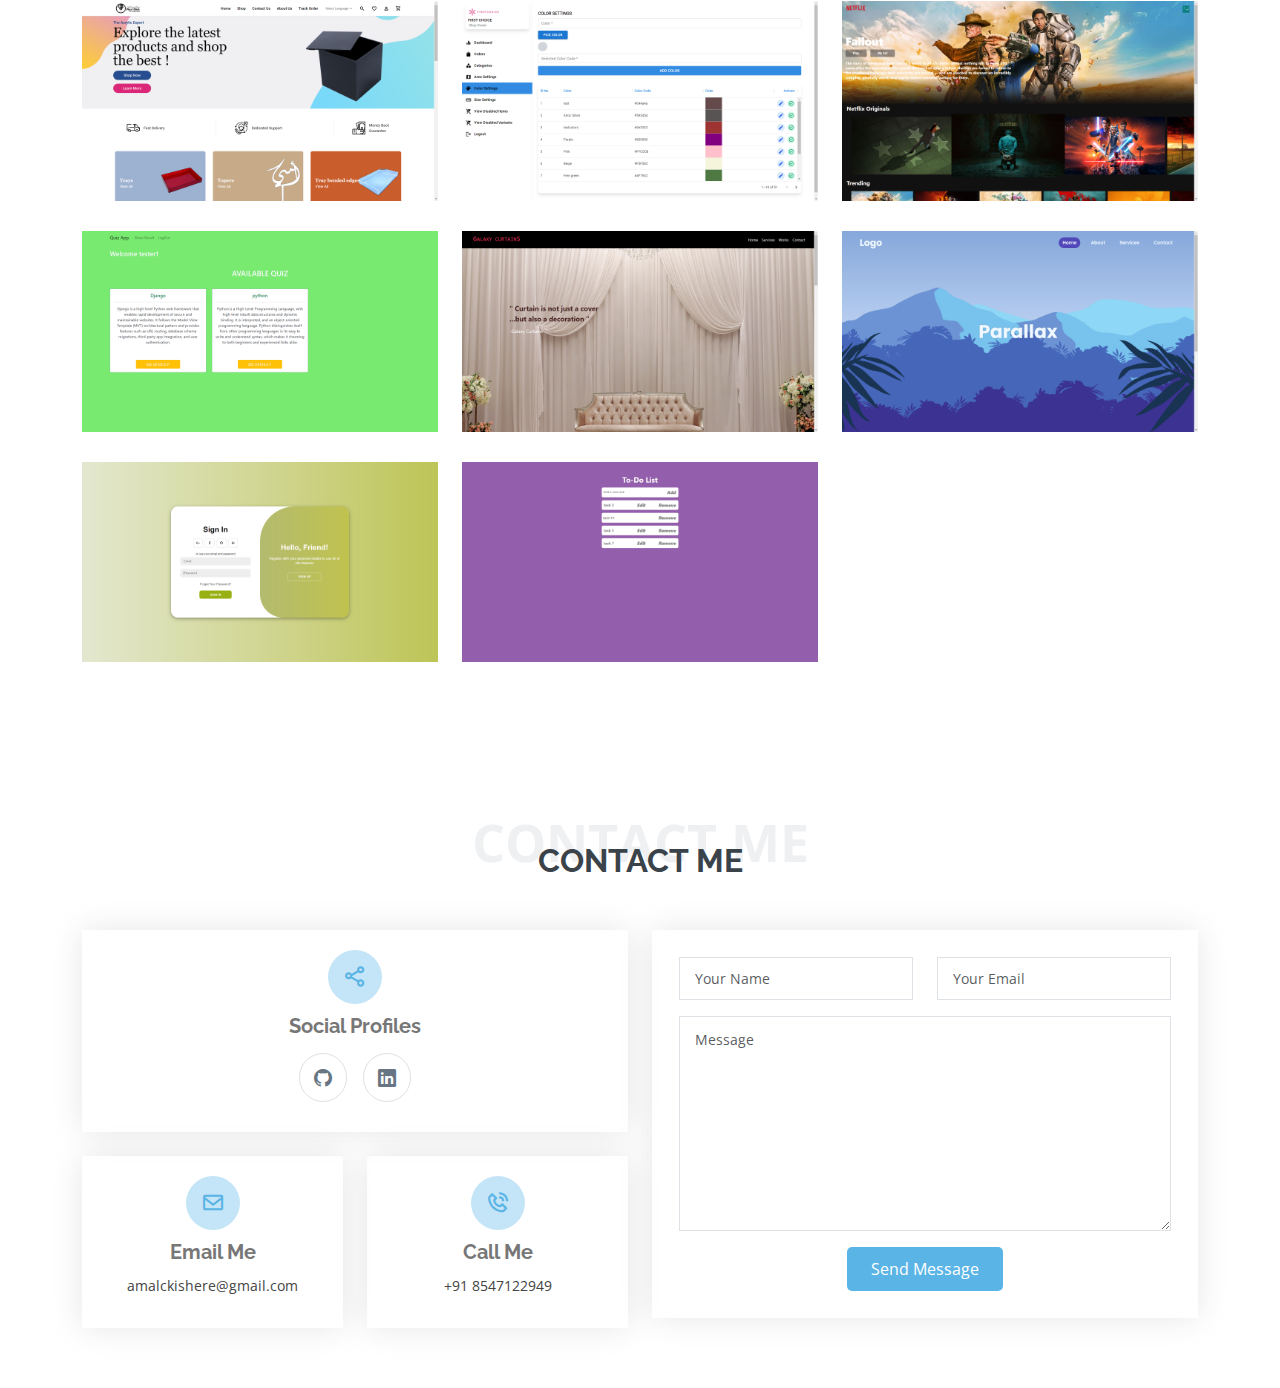
==== commit e7db3555: "v1.2" ====
--- a/index.html
+++ b/index.html
@@ -296,6 +296,26 @@
             </a>
           </div>
 
+          <div class="col-lg-4 col-md-6 portfolio-item filter-web">
+            <a href="plexiclick-details.html" class="details-link" title="More Details">
+              <div class="portfolio-img"><img src="assets/img/portfolio/parallax/parallax-home.png" class="img-fluid" alt=""></div>
+              <div class="portfolio-info">
+                <h4>Parallax design</h4>
+                <p>Parallax design Demo</p>
+              </div>
+            </a>
+          </div>
+
+          <div class="col-lg-4 col-md-6 portfolio-item filter-web">
+            <a href="login-details.html" class="details-link" title="More Details">
+              <div class="portfolio-img"><img src="assets/img/portfolio/login/login-home.png" class="img-fluid" alt=""></div>
+              <div class="portfolio-info">
+                <h4>Animated Login Page</h4>
+                <p>Animated Login Page Demo</p>
+              </div>
+            </a>
+          </div>
+
           <div class="col-lg-4 col-md-6 portfolio-item filter-ui">
             <a href="todo-details.html" class="details-link" title="More Details">
               <div class="portfolio-img"><img src="assets/img/portfolio/todo/todo-home.png" class="img-fluid" alt=""></div>
